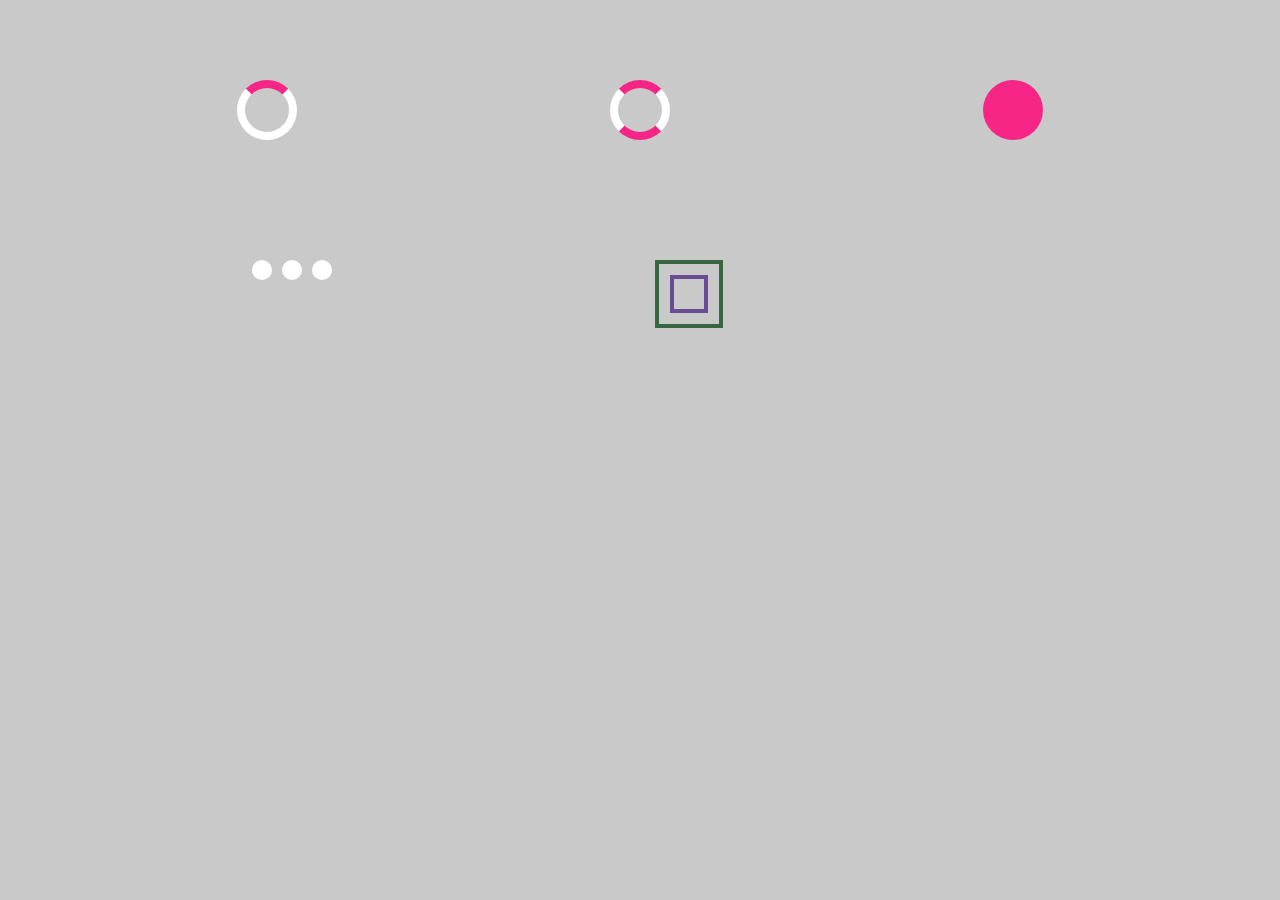
==== preloader/index.html @ 8014b3aa "preloader" ====
<!DOCTYPE html>
<html lang="en">
    <head>
        <meta charset="UTF-8" />
        <meta name="viewport" content="width=device-width, initial-scale=1.0" />
        <title>mahdi|| Animation Preloaders</title>

        <link rel="stylesheet" href="./style.css" />
    </head>

    <body>
        <div class="wrapper">

            <div class="circular-spinner-1"></div>

            <div class="circular-spinner-2"></div>

            <div class="growing-circle-spinner"></div>
            
        </div>
        <div class="wrapper">
            <div class="dot-container">
                <div class="dot dot-1"></div>
                <div class="dot dot-2"></div>
                <div class="dot dot-3"></div>
            </div>
            <div class="rotaiting-square">
            </div>
            <div class="wave">
                <div class="step step-1"></div>
                <div class="step step-2"></div>
                <div class="step step-3"></div>
                <div class="step step-4"></div>
                <div class="step step-5"></div>
            </div>
        </div>
    </body>
</html>
---- preloader/style.css ----
* {
  margin: 0px;
  padding: 0px;
  box-sizing: border-box;
}

body {
  background-color: #c9c9c9;
}

.wrapper {
  display: flex;
  justify-content: space-around;
  height: 100px;
  margin: 5rem;
}

/*******************************************/
.circular-spinner-1 {
  width: 60px;
  height: 60px;
  border: 8px solid white;
  border-top: 8px solid #f72585;
  border-radius: 50%;
  animation: rotate 1.5s linear infinite;
}

.circular-spinner-2 {
  width: 60px;
  height: 60px;
  border: 8px solid white;
  border-top: 8px solid #f72585;
  border-bottom: 8px solid #f72585;
  border-radius: 50%;
  animation: rotate 1.5s linear infinite;
}

@keyframes rotate {
  0% {
    transform: rotate(0);
  }

  100% {
    transform: rotate(360deg);
  }
}

/*******************************************/
.growing-circle-spinner {
  width: 60px;
  height: 60px;
  background-color: #f72585;
  border-radius: 50%;
  animation: grow 1s linear infinite;
}

@keyframes grow {
  0% {
    transform: scale(0);
    opacity: 0;
  }

  100% {
    transform: scale(1);
    opacity: 1;
  }
}

/*******************************************/
.dot-container {
  display: flex;
}
.dot {
  height: 20px;
  width: 20px;
  border-radius: 50%;
  background-color: white;
  margin-left: 10px;
  animation: pulse 1s linear infinite;
}
.dot-1 {
  animation-delay: 0.2s;
}
.dot-2 {
  animation-delay: 0.4s;
}
.dot-3 {
  animation-delay: 0.5s;
}
@keyframes pulse {
  0% {
    transform: scale(0.2);
  }
  50% {
    transform: scale(1);
  }
  100% {
    transform: scale(0.2);
  }
}

/*******************************************/
.rotaiting-square{
    width: 60px;
    height: 60px;
    position: relative;
}
.rotaiting-square::before{
    content: '';
    position: absolute;
    top: 0;
    left: 0;
    width: 60px;
    height: 60px;
    border: 4px #386641 solid;
    animation: rotate-2 2s linear infinite;
}
.rotaiting-square::after{
    content: '';
    position: absolute;
    top: 15px;
    left: 15px;
    width: 30px;
    height: 30px;
    border: 4px #6a4c93 solid;
    animation: rotate-2 2s linear infinite reverse;
}

@keyframes rotate-2 {
    0% {
      transform: rotate(0);
    }
  
    100% {
      transform: rotate(360deg);
    }
  }

/*******************************************/
.step{
    
}
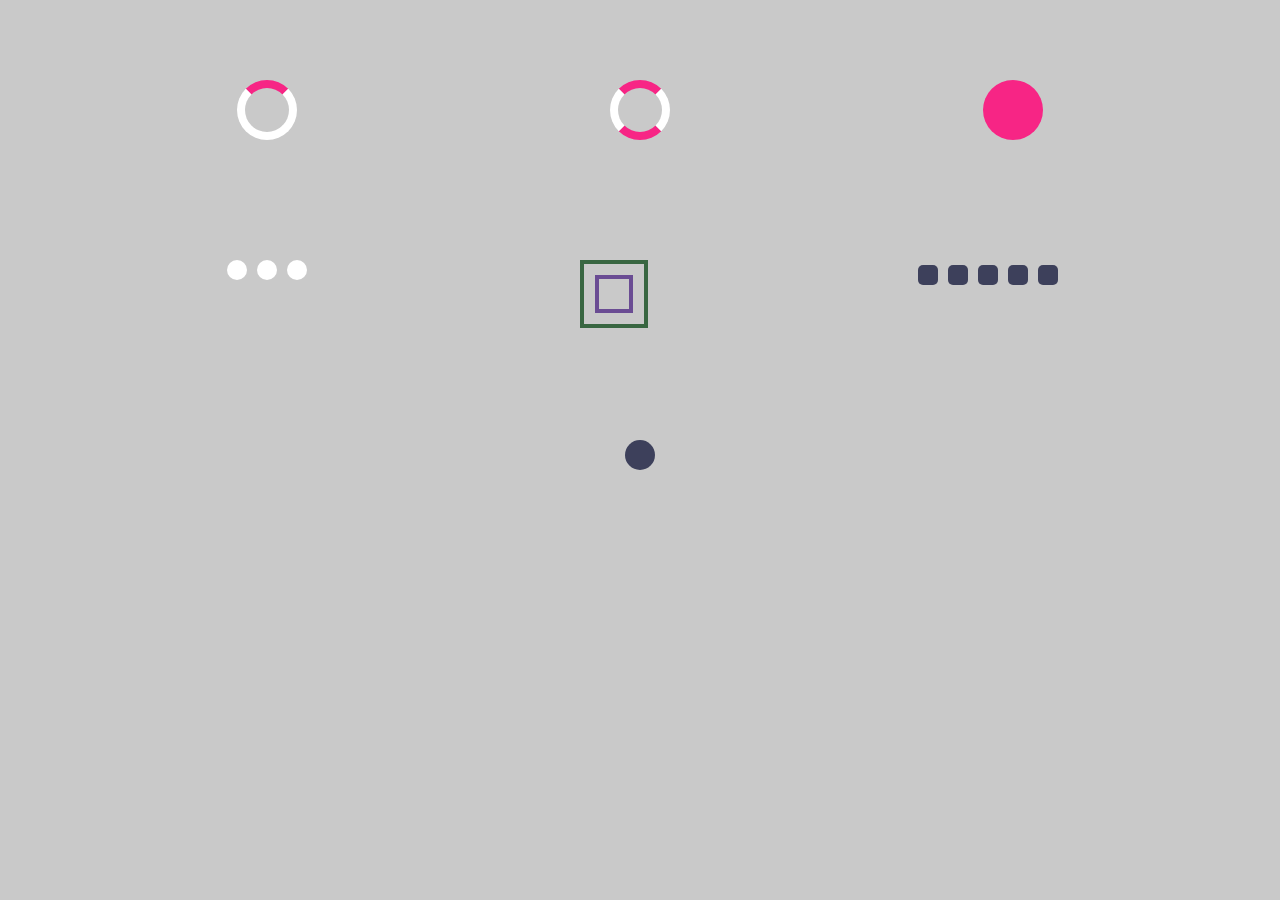
==== commit 8357509e: "preload p2" ====
--- a/preloader/index.html
+++ b/preloader/index.html
@@ -34,5 +34,8 @@
                 <div class="step step-5"></div>
             </div>
         </div>
+        <div class="wrapper">
+            <div class="square-to-circle"></div>
+        </div>
     </body>
 </html>
--- a/preloader/style.css
+++ b/preloader/style.css
@@ -100,43 +100,109 @@
 }
 
 /*******************************************/
-.rotaiting-square{
-    width: 60px;
-    height: 60px;
-    position: relative;
-}
-.rotaiting-square::before{
-    content: '';
-    position: absolute;
-    top: 0;
-    left: 0;
-    width: 60px;
-    height: 60px;
-    border: 4px #386641 solid;
-    animation: rotate-2 2s linear infinite;
-}
-.rotaiting-square::after{
-    content: '';
-    position: absolute;
-    top: 15px;
-    left: 15px;
+.rotaiting-square {
+  width: 60px;
+  height: 60px;
+  position: relative;
+}
+.rotaiting-square::before {
+  content: "";
+  position: absolute;
+  top: 0;
+  left: 0;
+  width: 60px;
+  height: 60px;
+  border: 4px #386641 solid;
+  animation: rotate-2 2s linear infinite;
+}
+.rotaiting-square::after {
+  content: "";
+  position: absolute;
+  top: 15px;
+  left: 15px;
+  width: 30px;
+  height: 30px;
+  border: 4px #6a4c93 solid;
+  animation: rotate-2 2s linear infinite reverse;
+}
+
+@keyframes rotate-2 {
+  0% {
+    transform: rotate(0);
+  }
+
+  100% {
+    transform: rotate(360deg);
+  }
+}
+
+/*******************************************/
+.wave {
+  display: flex;
+}
+.step {
+  width: 20px;
+  height: 20px;
+  background-color: #3d405b;
+  border-radius: 5px;
+  margin: 5px;
+  animation: wave 1s ease-in-out infinite;
+}
+.step-1{
+    animation-delay: 0.2s;
+}
+.step-2{
+    animation-delay: 0.4s;
+}
+.step-3{
+    animation-delay: 0.6s;
+}
+.step-4{
+    animation-delay: 0.8s;
+}
+.step-5{
+    animation-delay: 1s;
+}
+@keyframes wave {
+  0% {
+    height: 20px;
+    background-color: #3d405b;
+    transform: translateY(0);
+  }
+  25% {
+    height: 90px;
+    transform: translateY(-45px);
+    background-color: #f4a259;
+  }
+  50% {
+    height: 20px;
+    background-color: #3d405b;
+    transform: translateY(0);
+  }
+  100% {
+    height: 20px;
+    background-color: #3d405b;
+    transform: translateY(0);
+  }
+}
+
+/*******************************************/
+.square-to-circle{
+    height: 30px;
     width: 30px;
-    height: 30px;
-    border: 4px #6a4c93 solid;
-    animation: rotate-2 2s linear infinite reverse;
-}
-
-@keyframes rotate-2 {
-    0% {
-      transform: rotate(0);
+    background-color: #3d405b;
+    border-radius: 50%;
+    animation:  SquareToCircle 1s ease infinite;
+}
+@keyframes SquareToCircle {
+    0%{
+        transform: scale(1) rotate(0);
     }
-  
-    100% {
-      transform: rotate(360deg);
+    50%{
+        transform: scale(2) rotate(180deg);
+        border-radius: 5px;
     }
-  }
-
-/*******************************************/
-.step{
-    
-}
+    100%{
+        transform: scale(1) rotate(0);
+    }
+}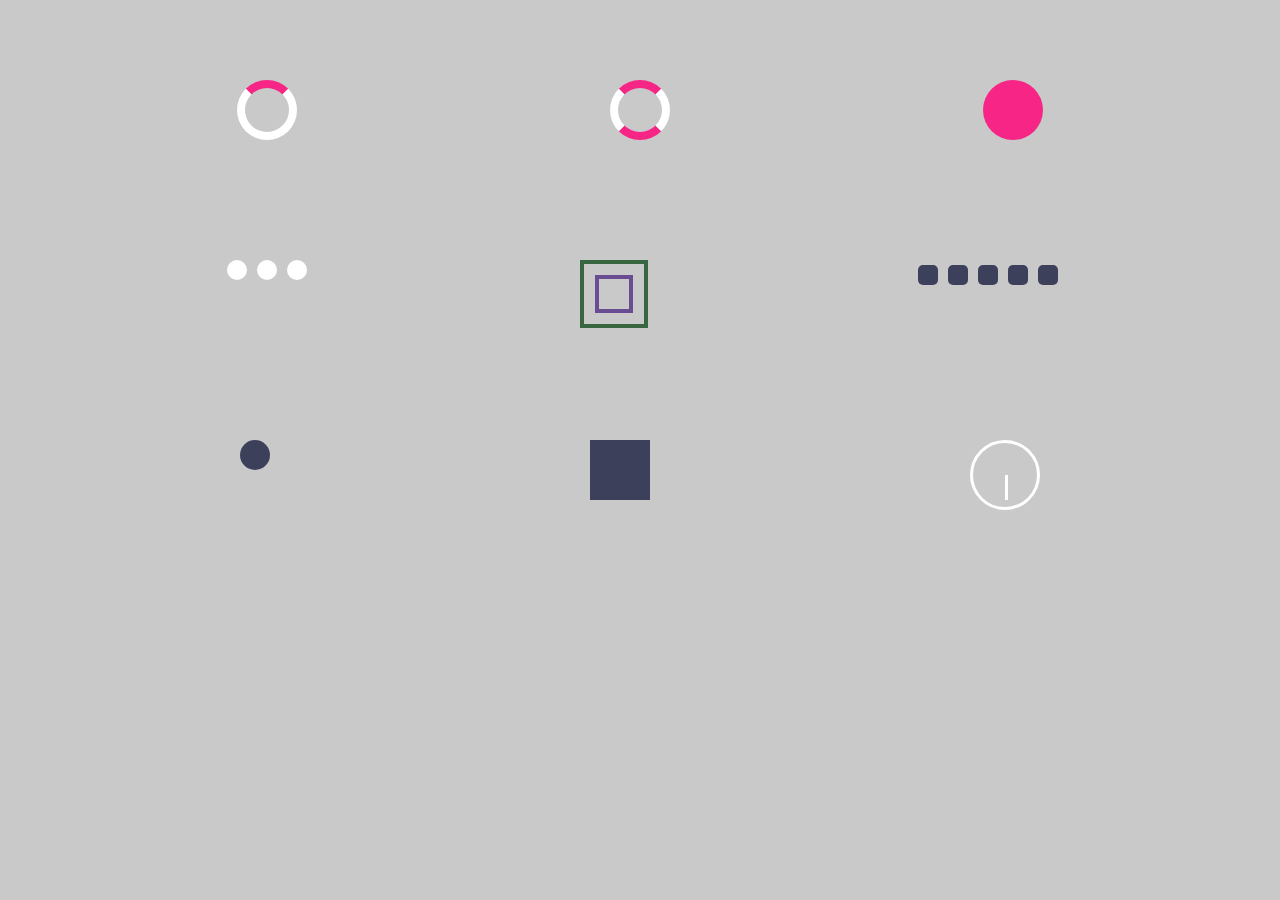
==== commit 63622390: "preloader" ====
--- a/preloader/index.html
+++ b/preloader/index.html
@@ -1,41 +1,46 @@
 <!DOCTYPE html>
 <html lang="en">
-    <head>
-        <meta charset="UTF-8" />
-        <meta name="viewport" content="width=device-width, initial-scale=1.0" />
-        <title>mahdi|| Animation Preloaders</title>
+  <head>
+    <meta charset="UTF-8" />
+    <meta name="viewport" content="width=device-width, initial-scale=1.0" />
+    <title>mahdi|| Animation Preloaders</title>
 
-        <link rel="stylesheet" href="./style.css" />
-    </head>
+    <link rel="stylesheet" href="./style.css" />
+  </head>
 
-    <body>
-        <div class="wrapper">
+  <body>
+    <div class="wrapper">
+      <div class="circular-spinner-1"></div>
 
-            <div class="circular-spinner-1"></div>
+      <div class="circular-spinner-2"></div>
 
-            <div class="circular-spinner-2"></div>
+      <div class="growing-circle-spinner"></div>
+    </div>
+    <div class="wrapper">
+      <div class="dot-container">
+        <div class="dot dot-1"></div>
+        <div class="dot dot-2"></div>
+        <div class="dot dot-3"></div>
+      </div>
+      <div class="rotaiting-square"></div>
+      <div class="wave">
+        <div class="step step-1"></div>
+        <div class="step step-2"></div>
+        <div class="step step-3"></div>
+        <div class="step step-4"></div>
+        <div class="step step-5"></div>
+      </div>
+    </div>
+    <div class="wrapper">
+      <div class="square-to-circle"></div>
+      <div class="colorful">
+        <div class="square square-1"></div>
+        <div class="square square-2"></div>
+        <div class="square square-3"></div>
+        <div class="square square-4"></div>
+      </div>
 
-            <div class="growing-circle-spinner"></div>
-            
-        </div>
-        <div class="wrapper">
-            <div class="dot-container">
-                <div class="dot dot-1"></div>
-                <div class="dot dot-2"></div>
-                <div class="dot dot-3"></div>
-            </div>
-            <div class="rotaiting-square">
-            </div>
-            <div class="wave">
-                <div class="step step-1"></div>
-                <div class="step step-2"></div>
-                <div class="step step-3"></div>
-                <div class="step step-4"></div>
-                <div class="step step-5"></div>
-            </div>
-        </div>
-        <div class="wrapper">
-            <div class="square-to-circle"></div>
-        </div>
-    </body>
+      <div class="clock"></div>
+    </div>
+  </body>
 </html>
--- a/preloader/style.css
+++ b/preloader/style.css
@@ -148,20 +148,20 @@
   margin: 5px;
   animation: wave 1s ease-in-out infinite;
 }
-.step-1{
-    animation-delay: 0.2s;
-}
-.step-2{
-    animation-delay: 0.4s;
-}
-.step-3{
-    animation-delay: 0.6s;
-}
-.step-4{
-    animation-delay: 0.8s;
-}
-.step-5{
-    animation-delay: 1s;
+.step-1 {
+  animation-delay: 0.2s;
+}
+.step-2 {
+  animation-delay: 0.4s;
+}
+.step-3 {
+  animation-delay: 0.6s;
+}
+.step-4 {
+  animation-delay: 0.8s;
+}
+.step-5 {
+  animation-delay: 1s;
 }
 @keyframes wave {
   0% {
@@ -187,22 +187,166 @@
 }
 
 /*******************************************/
-.square-to-circle{
-    height: 30px;
-    width: 30px;
-    background-color: #3d405b;
+.square-to-circle {
+  height: 30px;
+  width: 30px;
+  background-color: #3d405b;
+  border-radius: 50%;
+  animation: SquareToCircle 1s ease infinite;
+}
+@keyframes SquareToCircle {
+  0% {
+    transform: scale(1) rotate(0);
+  }
+  50% {
+    transform: scale(2) rotate(180deg);
+    border-radius: 5px;
+  }
+  100% {
+    transform: scale(1) rotate(0);
+  }
+}
+/*******************************************/
+.colorful {
+  width: 60px;
+  height: 60px;
+  position: relative;
+}
+
+.square-1 {
+  width: 30px;
+  height: 30px;
+  position: absolute;
+  background-color: #3d405b;
+  top: 0;
+  left: 0;
+  animation: animate-1 2.5s ease infinite;
+}
+
+.square-2 {
+  width: 30px;
+  height: 30px;
+  position: absolute;
+  background-color: #3d405b;
+  top: 0;
+  right: 0;
+  animation: animate-2 2.5s ease infinite;
+}
+
+.square-3 {
+  width: 30px;
+  height: 30px;
+  position: absolute;
+  background-color: #3d405b;
+  bottom: 0;
+  left: 0;
+  animation: animate-3 2.5s ease infinite;
+}
+
+.square-4 {
+  width: 30px;
+  height: 30px;
+  position: absolute;
+  background-color: #3d405b;
+  bottom: 0;
+  right: 0;
+  animation: animate-4 2.5s ease infinite;
+}
+
+@keyframes animate-1 {
+  0% {
+    transform: translate(0, 0);
+  }
+  50% {
+    transform: translate(-20px, -20px);
     border-radius: 50%;
-    animation:  SquareToCircle 1s ease infinite;
-}
-@keyframes SquareToCircle {
-    0%{
-        transform: scale(1) rotate(0);
-    }
-    50%{
-        transform: scale(2) rotate(180deg);
-        border-radius: 5px;
-    }
-    100%{
-        transform: scale(1) rotate(0);
-    }
-}+    background-color: #f72585;
+  }
+  100% {
+    transform: translate(0, 0);
+  }
+}
+
+@keyframes animate-2 {
+  0% {
+    transform: translate(0, 0);
+  }
+  50% {
+    transform: translate(20px, -20px);
+    border-radius: 50%;
+    background-color: #f4a259;
+  }
+  100% {
+    transform: translate(0, 0);
+  }
+}
+
+@keyframes animate-3 {
+  0% {
+    transform: translate(0, 0);
+  }
+  50% {
+    transform: translate(-20px, 20px);
+    border-radius: 50%;
+    background-color: #6a4c93;
+  }
+  100% {
+    transform: translate(0, 0);
+  }
+}
+
+@keyframes animate-4 {
+  0% {
+    transform: translate(0, 0);
+  }
+  50% {
+    transform: translate(20px, 20px);
+    border-radius: 50%;
+    background-color: aqua;
+  }
+  100% {
+    transform: translate(0, 0);
+  }
+}
+
+/*******************************************/
+.clock {
+  width: 70px;
+  height: 70px;
+  border-radius: 50%;
+  border: 3px solid white;
+  position: relative;
+}
+
+.clock::before {
+  content: "";
+  position: absolute;
+  width: 3px;
+  height: 15px;
+  background-color: white;
+  top: 50%;
+  left: 50%;
+  transform-origin: 50% 0;
+  animation: clock 2s linear infinite;
+}
+
+.clock::after {
+  content: "";
+  position: absolute;
+  width: 3px;
+  height: 25px;
+  background-color: white;
+  top: 50%;
+  left: 50%;
+  transform-origin: 50% 0;
+  animation: clock 1s linear infinite;
+}
+
+@keyframes clock {
+  0% {
+    transform: rotate(0);
+  }
+  100% {
+    transform: rotate(360deg);
+  }
+}
